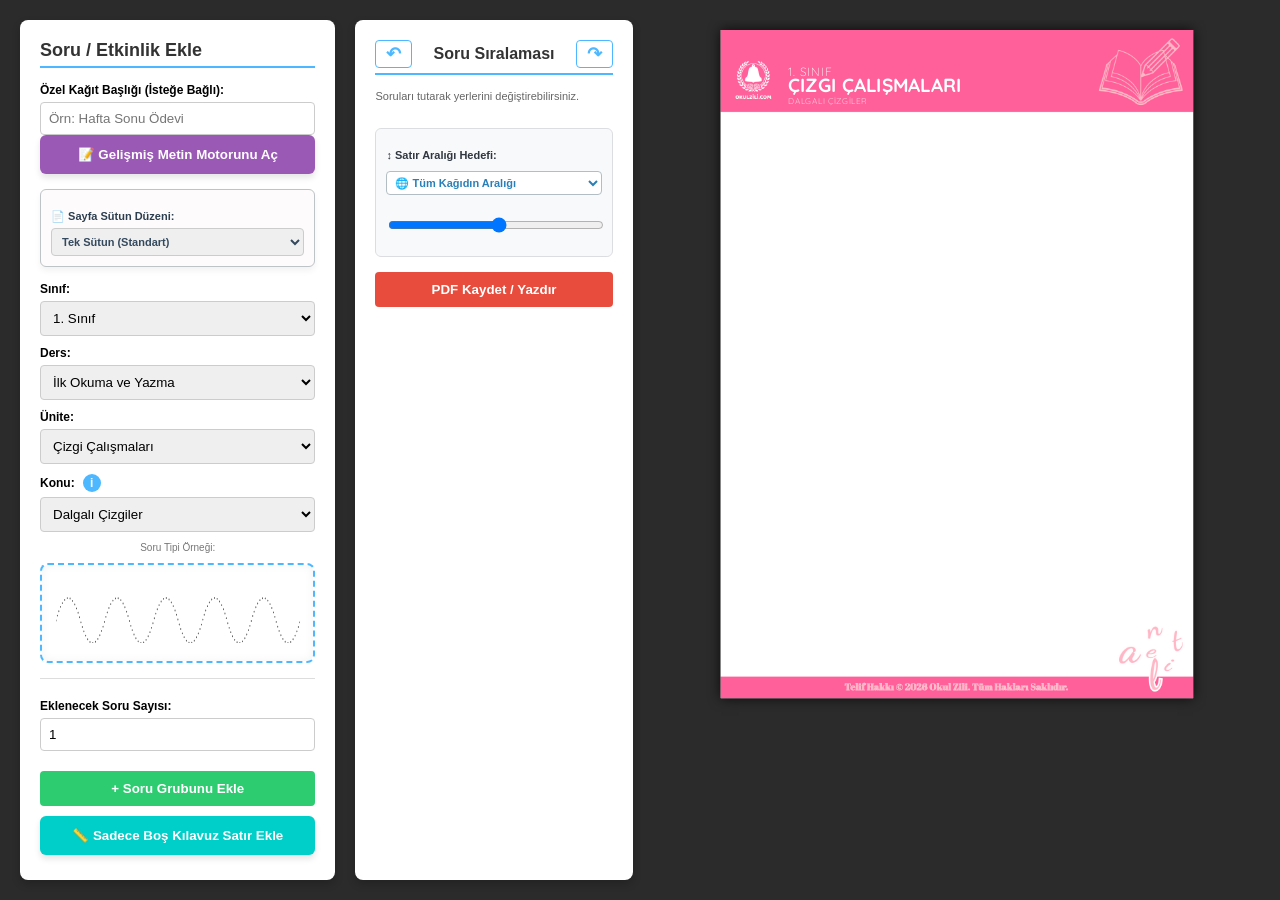
==== index.html @ 905c2f11 "pre-modularization: Ameliyat oncesi ilk saglam yedek" ====
<!DOCTYPE html>
<html lang="tr">
<head>
    <meta charset="UTF-8">
    <title>Okul Zili - Otomasyon Matbaası</title>
    <link rel="stylesheet" href="style.css">
    <style>
        @media print {
            .k-nokta, .k-nokta-gorsel { 
                display: none !important; 
            }
        }
    </style>
</head>
<body>

<div class="app-container">

    <div class="kontrol-paneli">
        <h2>Soru / Etkinlik Ekle</h2>
        
        <label style="margin-top: 15px;">Özel Kağıt Başlığı (İsteğe Bağlı):</label>
            <input type="text" id="ozel-baslik" placeholder="Örn: Hafta Sonu Ödevi" oninput="kagidiCiz()">

        <!-- ============================================================== -->
        <!-- YENİ: EVRENSEL ZENGİN METİN (WORD) MOTORU KAPSAYICISI          -->
        <!-- ============================================================== -->
        <div id="gelismis-metin-motoru-kapsayici" style="margin-bottom: 15px;">
            <button id="metin-motoru-btn" onclick="metinMotorunuGecisYap()" style="width: 100%; background: #9b59b6; color: white; border: none; padding: 12px; border-radius: 6px; font-weight: bold; cursor: pointer; box-shadow: 0 4px 6px rgba(0,0,0,0.1); transition: 0.2s;">
                📝 Gelişmiş Metin Motorunu Aç
            </button>
            
            <!-- Word Arayüzü (Başlangıçta Gizli) -->
            <div id="zengin-metin-alani" style="display: none; margin-top: 10px; border: 1px solid #bdc3c7; border-radius: 6px; background: #fff; overflow: hidden; box-shadow: 0 4px 15px rgba(0,0,0,0.05);">
                
                <!-- Araç Çubuğu (Toolbar) -->
                <div style="background: #f1f2f6; padding: 8px; display: flex; flex-wrap: wrap; gap: 5px; border-bottom: 1px solid #bdc3c7; align-items: center;">
                    <button onclick="metinFormatla('bold')" title="Kalın" style="padding: 4px 8px; font-weight: bold; cursor: pointer; border: 1px solid #ddd; border-radius: 4px; background: #fff;">B</button>
                    <button onclick="metinFormatla('italic')" title="İtalik" style="padding: 4px 8px; font-style: italic; cursor: pointer; border: 1px solid #ddd; border-radius: 4px; background: #fff;">I</button>
                    <button onclick="metinFormatla('underline')" title="Altı Çizili" style="padding: 4px 8px; text-decoration: underline; cursor: pointer; border: 1px solid #ddd; border-radius: 4px; background: #fff;">U</button>
                    
                    <div style="width: 1px; height: 20px; background: #ccc; margin: 0 2px;"></div>
                    
                    <button onclick="metinFormatla('justifyLeft')" title="Sola Yasla" style="padding: 4px 8px; cursor: pointer; border: 1px solid #ddd; border-radius: 4px; background: #fff;">⬅️</button>
                    <button onclick="metinFormatla('justifyCenter')" title="Ortala" style="padding: 4px 8px; cursor: pointer; border: 1px solid #ddd; border-radius: 4px; background: #fff;">↔️</button>
                    <button onclick="metinFormatla('justifyRight')" title="Sağa Yasla" style="padding: 4px 8px; cursor: pointer; border: 1px solid #ddd; border-radius: 4px; background: #fff;">➡️</button>
                    
                    <div style="width: 1px; height: 20px; background: #ccc; margin: 0 2px;"></div>
                    
                    <button onclick="metinFormatla('insertUnorderedList')" title="Madde İmi" style="padding: 4px 8px; cursor: pointer; border: 1px solid #ddd; border-radius: 4px; background: #fff;">• Liste</button>
                    <button onclick="metinFormatla('insertOrderedList')" title="Numaralı Liste" style="padding: 4px 8px; cursor: pointer; border: 1px solid #ddd; border-radius: 4px; background: #fff;">1. Liste</button>
                    
                    <div style="width: 1px; height: 20px; background: #ccc; margin: 0 2px;"></div>
                    
                    <input type="color" onchange="metinFormatla('foreColor', this.value)" title="Yazı Rengi" style="width: 25px; height: 25px; cursor: pointer; padding: 0; border: none; border-radius: 4px;">
                    
                    <select onchange="metinFormatla('fontSize', this.value)" style="padding: 4px; cursor: pointer; font-size: 11px; border: 1px solid #ddd; border-radius: 4px;">
                        <option value="3">Normal Boyut</option>
                        <option value="4">Orta Boyut</option>
                        <option value="5">Büyük Boyut</option>
                        <option value="6">Devasa Boyut</option>
                    </select>
                </div>
                
                <!-- Yazı Yazma Alanı (Kağıt) -->
                <div id="gelismis-editor" contenteditable="true" style="min-height: 250px; max-height: 500px; overflow-y: auto; padding: 15px; font-family: 'Quicksand', sans-serif; font-size: 16px; outline: none; line-height: 1.6; color: #2c3e50;">
                    <!-- Kullanıcı buraya yazacak -->
                </div>

                <!-- YENİ: ÇERÇEVE VE KÖŞE SEÇİM ALANI -->
                <div style="background: #f8f9fa; padding: 10px; border-top: 1px solid #bdc3c7; display: flex; gap: 10px; align-items: center;">
                    <div style="flex: 2;">
                        <label style="font-size: 10px; font-weight: bold; color: #2c3e50; display: block; margin-bottom: 3px;">🎨 Çerçeve Köşesi:</label>
                        <select id="zengin-tema-secimi" style="width: 100%; font-size: 11px; padding: 5px; border: 1px solid #ccc; border-radius: 4px;">
                            <option value="yok">❌ Yok (Çerçevesiz)</option>
                        </select>
                    </div>
                    <div style="flex: 2;">
                        <label style="font-size: 10px; font-weight: bold; color: #2c3e50; display: block; margin-bottom: 3px;">✍️ Kenar Çizgisi:</label>
                        <select id="zengin-stil-secimi" style="width: 100%; font-size: 11px; padding: 5px; border: 1px solid #ccc; border-radius: 4px;">
                            <option value="yok">❌ Yok (Çerçevesiz)</option>
                        </select>
                    </div>
                    <div style="flex: 1;">
                        <label style="font-size: 10px; font-weight: bold; color: #2c3e50; display: block; margin-bottom: 3px;">🎨 Renk:</label>
                        <input type="color" id="zengin-renk-secimi" value="#2c3e50" style="width: 100%; height: 26px; padding: 0; border: none; cursor: pointer; border-radius: 4px;">
                    </div>
                </div>
                
                <!-- KAYDET VE KAPAT BUTONLARI -->
                <div style="display: flex; border-top: 1px solid #bdc3c7;">
                    <button id="metin-ekle-btn" onclick="listeyeEkle()" style="flex: 1; background: #2ecc71; color: white; border: none; padding: 12px; font-weight: bold; cursor: pointer; border-right: 1px solid #27ae60;">
                        ➕ Yazıyı Kâğıda Bas
                    </button>
                    <button onclick="metinMotorunuGecisYap()" style="flex: 1; background: #ecf0f1; color: #7f8c8d; border: none; padding: 12px; font-weight: bold; cursor: pointer;">
                        Kapat
                    </button>
                </div>
            </div>
        </div>

        <!-- ============================================================== -->
        <!-- YENİ: SÜTUN VE SAYFA PLANI KONTROLÜ                            -->
        <!-- ============================================================== -->
        <div style="margin-bottom: 15px; border: 1px solid #bdc3c7; border-radius: 6px; padding: 10px; background: #fdfbfb; box-shadow: 0 4px 6px rgba(0,0,0,0.05);">
            <label style="font-size: 11px; font-weight: bold; color: #2c3e50; display:flex; align-items:center; gap:5px;">
                📄 Sayfa Sütun Düzeni:
            </label>
            <select id="sayfa-sutun-ayari" onchange="sayfaSablonuDegisti()" style="width: 100%; padding: 6px; margin-top: 5px; border-radius: 4px; border: 1px solid #ccc; font-size: 11px; font-weight: bold; color: #34495e; cursor: pointer;">
                <option value="1">Tek Sütun (Standart)</option>
                <option value="2">İki Sütun (Sınav/Test Formatı)</option>
            </select>
            
            <!-- İki sütun seçildiğinde ortaya çıkacak Yayınevi Yazısı kutusu -->
            <div id="yayinevi-kutusu" style="display: none; margin-top: 8px;">
                <label style="font-size: 10px; color: #7f8c8d; font-weight: bold;">Orta Çizgi Yazısı (Dikey):</label>
                <input type="text" id="yayinevi-metni" value="OKUL ZİLİ YAYINCILIK" oninput="kagidiCiz()" style="width: 100%; padding: 5px; margin-top: 3px; border-radius: 4px; border: 1px dashed #ccc; font-size: 10px; color: #9b59b6; font-weight:bold; text-align:center;">
            </div>
        </div>

        <label>Sınıf:</label>
        <select id="sinif-secimi" onchange="sinifDegisti()">
            <option value="1. SINIF">1. Sınıf</option>
            <option value="2. SINIF">2. Sınıf</option>
            <option value="3. SINIF">3. Sınıf</option>
            <option value="4. SINIF">4. Sınıf</option>
        </select>

        <label>Ders:</label>
        <select id="ders-secimi" onchange="dersDegisti()"></select>

        <label>Ünite:</label>
        <select id="unite-secimi" onchange="uniteDegisti()"></select>

        <style>
            /* İnatçı CSS'i ezen balyoz operasyonu */
            #konu-tooltip {
                left: 25px !important;
                right: auto !important;
                top: 50% !important;
                bottom: auto !important;
                transform: translateY(-50%) !important;
                margin: 0 !important;
            }
        </style>
        
        <label style="display: flex; align-items: center; gap: 8px;">
            Konu:
            <div class="tooltip-container">
                <span class="info-icon">i</span>
                <div class="tooltip-text" id="konu-tooltip">Etkinlik önizlemesi burada görünecek.</div>
            </div>
        </label>
        <select id="konu-secimi" onchange="konuDegisti()"></select>


        <label id="soru-tipi-label" style="display:none; margin-top:10px; color:#e74c3c;">Soru Tipi:</label>
        <select id="soru-tipi-secimi" onchange="soruTipiDegisti()" style="display:none; border-color:#e74c3c;"></select>

        <div id="ozellikler-alani" style="display: none; margin-top: 10px;">
            <label>Özellik / Varyasyon Seçimi:</label>
            <div id="ozellik-kutulari" style="background: #f5f5f5; padding: 10px; border-radius: 5px; max-height: 150px; overflow-y: auto;"></div>
        </div>

        <div id="ornek-gorsel-alani" style="margin-top: 10px; text-align: center; display: none;">
            <p style="font-size: 10px; color: #777; margin-bottom: 2px;">Soru Tipi Örneği:</p>
            <img id="konu-ornek-resim" src="" alt="Örnek Görünüm" style="max-width: 100%; max-height: 120px; border: 1px solid #ccc; border-radius: 4px; box-shadow: 0 2px 4px rgba(0,0,0,0.1);">
        </div>

        <div id="matematik-ayarlari" style="display: none;">
            <label>İşlem Türü:</label>
            <select id="islem-turu">
                <option value="+">Toplama İşlemi</option>
                <option value="-">Çıkarma İşlemi</option>
                <option value="x">Çarpma İşlemi</option>
                <option value="/">Bölme İşlemi</option>
            </select>
            <label>Min/Max Sayı:</label>
            <div style="display: flex; gap: 10px;">
                <input type="number" id="min-sayi" value="1">
                <input type="number" id="max-sayi" value="20">
            </div>
        </div>

        <div class="genel-ayarlar" style="margin-top: 15px; border-top: 1px solid #ddd; padding-top: 10px;">
            <div id="nesne-yukleme-alani" style="display: none; margin-top: 15px; padding: 10px; background: #f0f8ff; border: 1px dashed #4DB8FF; border-radius: 6px;"></div>

            <div id="labirent-ayarlari" style="display: none; margin-top: 15px; padding: 10px; background: #fff3e0; border: 1px dashed #e67e22; border-radius: 6px;">
                    <label style="font-size: 11px; font-weight: bold; color: #d35400;">🎲 Labirent Zorluğu (Izgara Boyutu):</label>
                    <div style="font-size: 9px; color: #7f8c8d; margin-bottom: 8px;">Kaça kaçlık bir labirent örülsün? (Max limit A4'e göre ayarlandı)</div>
                    
                    <div style="display: flex; gap: 10px;">
                        <div style="flex: 1;">
                            <label style="font-size: 10px; color: #555;">Genişlik (Sütun)</label>
                            <input type="number" id="labirent-sutun" min="5" max="30" value="15" style="width: 100%; font-size: 11px; padding: 4px; border: 1px solid #ccc; border-radius: 3px;">
                            <div style="font-size: 8px; color: #aaa; margin-top: 2px;">Max: 30</div>
                        </div>
                        <div style="flex: 1;">
                            <label style="font-size: 10px; color: #555;">Yükseklik (Satır)</label>
                            <input type="number" id="labirent-satir" min="5" max="40" value="10" style="width: 100%; font-size: 11px; padding: 4px; border: 1px solid #ccc; border-radius: 3px;">
                            <div style="font-size: 8px; color: #aaa; margin-top: 2px;">Max: 40</div>
                        </div>
                    </div>
            </div>

            <div id="zorluk-alani">
                <label>Zorluk:</label>
                <select id="zorluk-seviyesi">
                    <option value="kolay">Kolay</option>
                    <option value="orta" selected>Orta</option>
                    <option value="zor">Zor</option>
                </select>
            </div>

            <label style="margin-top: 10px;">Eklenecek Soru Sayısı:</label>
            <input type="number" id="soru-sayisi" value="1">
        </div>

        <button class="btn-ekle" onclick="listeyeEkle()">+ Soru Grubunu Ekle</button>
        
        <!-- YENİ: BOŞ KILAVUZ SATIR BUTONU (DOĞRU YERDE) -->
        <button id="bos-satir-ekle-btn" onclick="bosKilavuzSatirEkle()" style="width: 100%; background: #00cec9; color: white; border: none; padding: 12px; border-radius: 6px; font-weight: bold; cursor: pointer; margin-top: 10px; display: none; box-shadow: 0 4px 6px rgba(0,0,0,0.1); transition: 0.2s;">
            📏 Sadece Boş Kılavuz Satır Ekle
        </button>

    </div> <!-- KONTROL PANELİ (Sol Sütun) BURADA KAPANMALIYDI! -->

    <!-- ============================================== -->
    <!-- ORTA SÜTUN (Sıralama ve Ayarlar)               -->
    <!-- ============================================== -->
    <div class="liste-paneli">
        <div style="display: flex; justify-content: space-between; align-items: center; border-bottom: 2px solid #4DB8FF; padding-bottom: 5px; margin-bottom: 15px;">
            <button onclick="geriAl()" style="width: auto; padding: 2px 10px; background: #fff; color: #4DB8FF; border: 1px solid #4DB8FF; border-radius: 4px; font-size: 18px; cursor: pointer; transition: 0.2s;" onmouseover="this.style.background='#4DB8FF'; this.style.color='#fff';" onmouseout="this.style.background='#fff'; this.style.color='#4DB8FF';" title="Geri Al (Ctrl+Z)">&#8630;</button>
            
            <h2 style="margin: 0; padding: 0; border: none; font-size: 16px;">Soru Sıralaması</h2>
            
            <button onclick="ileriAl()" style="width: auto; padding: 2px 10px; background: #fff; color: #4DB8FF; border: 1px solid #4DB8FF; border-radius: 4px; font-size: 18px; cursor: pointer; transition: 0.2s;" onmouseover="this.style.background='#4DB8FF'; this.style.color='#fff';" onmouseout="this.style.background='#fff'; this.style.color='#4DB8FF';" title="İleri Al (Ctrl+Y)">&#8631;</button>
        </div>        
        <p style="font-size: 11px; color: #666;">Soruları tutarak yerlerini değiştirebilirsiniz.</p>
        
        <div id="soru-listesi-kutusu" style="flex-grow: 1; overflow-y: auto; padding-right: 5px;"></div>

        <div id="satir-boslugu-alani" style="margin-top: 15px; background: #f8f9fa; padding: 10px; border-radius: 6px; border: 1px solid #dcdde1;">
            <label style="font-size: 11px; font-weight: bold; color: #2f3640; display: block; margin-bottom: 5px;">↕️ Satır Aralığı Hedefi:</label>
            <select id="satir-boslugu-hedef" onchange="satirBosluguHedefDegisti()" style="width: 100%; font-size: 11px; padding: 4px; margin-bottom: 8px; border: 1px solid #b2bec3; border-radius: 4px; background: #fff; cursor: pointer; color: #2980b9; font-weight: bold;">
                <option value="tumu">🌐 Tüm Kağıdın Aralığı</option>
            </select>
            <input type="range" id="satir-boslugu" min="-75" max="100" value="15" oninput="satirBosluguAyarla(this.value)" style="width: 100%; cursor: ew-resize;">
        </div>

        <button class="btn-yazdir" onclick="yazdir()" style="margin-top: 15px;">PDF Kaydet / Yazdır</button>
    </div>

    <!-- ============================================== -->
    <!-- SAĞ SÜTUN (A4 Önizleme)                        -->
    <!-- ============================================== -->
    <div class="onizleme-paneli">
        <div class="mini-kapsayici">
            <div id="calisma-kagidi" class="A4">
                <div class="dinamik-header">
                    <div id="yazdir-sinif">1. SINIF</div>
                    <div id="yazdir-konu">ÇİZGİ ÇALIŞMALARI</div>
                    <div id="yazdir-alt-konu" style="font-family: 'Quicksand', sans-serif; font-size: 14px; font-weight: 600; opacity: 0.85; margin-top: 6px; max-width: 140mm; line-height: 1.2;"></div>
                </div>
                <div class="header-boslugu"></div>
                <div class="icerik-alani">
                    <div id="soru-alani" class="grid-container"></div>
                </div>
            </div>
        </div>
    </div>

</div> <!-- app-container bitişi -->

<!-- Önce veritabanı yüklensin -->
    <script src="data.js"></script>
    
    <script src="bulmaca-motoru.js"></script>
    
    <!-- Sonra ana motorumuz çalışsın -->
    <script src="script.js"></script>

<!-- ÖNCE KÜTÜPHANELER VE VERİLER YÜKLENİR -->
    <script src="gorsel-kutuphane.js"></script>
    <script src="harf-rotalari.js"></script> 

    
    <!-- ============================================================== -->
<!-- YENİ: GÖRSEL KÜTÜPHANE MODALI (CANVA TARZİ VİTRİN)             -->
<!-- ============================================================== -->
<div id="kutuphane-modali" style="display:none; position:fixed; top:0; left:0; width:100%; height:100%; background:rgba(0,0,0,0.8); z-index:9999; align-items:center; justify-content:center; font-family:'Quicksand', sans-serif;">
    <div style="background:#fff; width:850px; height:600px; border-radius:12px; display:flex; overflow:hidden; box-shadow: 0 10px 40px rgba(0,0,0,0.5);">
        
        <!-- SOL PANEL: Arama ve Liste -->
        <div style="width:400px; background:#f8f9fa; border-right:1px solid #ddd; display:flex; flex-direction:column;">
            <div style="padding:20px; background:#fff; border-bottom:1px solid #ddd;">
                <h3 style="margin:0 0 10px 0; color:#2c3e50; font-size:18px;">🎨 Kütüphaneden Seç</h3>
                <input type="text" id="kutuphane-arama" placeholder="Örn: elma, bulut, araba..." oninput="kutuphanedeAra()" style="width:100%; padding:12px; border:2px solid #3498db; border-radius:6px; outline:none; font-weight:bold; font-size:14px; box-sizing: border-box;">
            </div>
            <div id="kutuphane-liste" style="flex:1; overflow-y:auto; padding:15px; display:flex; flex-wrap:wrap; gap:12px; align-content: flex-start;">
                <!-- Arama sonuçları otomatik dolacak -->
            </div>
        </div>

        <!-- SAĞ PANEL: Canlı Önizleme Vitrini -->
        <div style="flex:1; background:#fff; display:flex; flex-direction:column; align-items:center; justify-content:center; position:relative; padding:30px;">
            <button onclick="kutuphaneModaliKapat()" style="position:absolute; top:15px; right:15px; background:#e74c3c; color:white; border:none; width:35px; height:35px; border-radius:50%; cursor:pointer; font-weight:bold; font-size:16px;">X</button>
            
            <h4 style="color:#7f8c8d; margin-bottom:10px; font-size:16px;" id="vitrin-baslik">Görsel Önizleme</h4>
            
            <!-- YENİ: 3'LÜ STİL SEÇİCİ MENÜSÜ -->
            <div style="display:flex; gap:15px; margin-bottom: 20px; justify-content: center; width: 100%; background: #fdfbfb; padding: 10px; border-radius: 8px; border: 1px dashed #bdc3c7;">
                <label style="font-size: 12px; font-weight: bold; cursor:pointer; color: #2c3e50;"><input type="radio" name="svg-stil-secim" value="solid" onchange="vitriniGuncelle()"> 🖋️ Normal (İnce)</label>
                <label style="font-size: 12px; font-weight: bold; cursor:pointer; color: #2c3e50;"><input type="radio" name="svg-stil-secim" value="dashed" onchange="vitriniGuncelle()"> ✂️ Kesikli</label>
                <label style="font-size: 12px; font-weight: bold; cursor:pointer; color: #2c3e50;"><input type="radio" name="svg-stil-secim" value="dotted" onchange="vitriniGuncelle()" checked> ⏺️ Noktalı</label>
            </div>            
            <!-- VİTRİN EKRANI -->
            <div id="vitrin-kutu" style="width:280px; height:280px; border:3px dashed #bdc3c7; border-radius:12px; display:flex; align-items:center; justify-content:center; background:#fdfbfb; box-shadow: inset 0 0 20px rgba(0,0,0,0.02);">
                <span style="color:#bdc3c7; font-weight:bold;">Listeden bir görsel seçin</span>
            </div>

            <div style="margin-top:35px; width: 100%; padding: 0 40px; box-sizing: border-box;">
                <button id="btn-kullan" onclick="seciliGorseliKullan()" style="width:100%; background:#2ecc71; color:white; border:none; padding:15px; border-radius:8px; font-weight:bold; font-size:16px; cursor:pointer; opacity:0.5; pointer-events:none; transition:0.2s;">✅ Bu Görseli Kâğıda Bas</button>
            </div>
            
            <!-- ACİL ÇIKIŞ KAPISI (Online Modül - Gelecek Aşama) -->
            <div style="margin-top:auto; padding-top:20px; border-top:1px dashed #ddd; width:100%; text-align:center;">
                <p style="font-size:11px; color:#7f8c8d; margin-bottom:8px;">Aradığın nesne listede yok mu?</p>
                <button style="background:#34495e; color:white; border:none; padding:8px 15px; border-radius:6px; cursor:pointer; font-size:11px; font-weight:bold;">🌐 İnternetten (İngilizce) Ara [Yakında]</button>
            </div>
        </div>

    </div>
</div>
</body>
</html>
---- style.css ----
@import url('https://fonts.googleapis.com/css2?family=Nunito:wght@700;800&family=Quicksand:wght@300;400&display=swap');

/* --- YEREL MEB FONTLARI --- */

@font-face {
    font-family: 'TemelYazi';
    src: url('Fontlar/TemelYazi.otf') format('opentype');
    font-weight: normal;
    font-style: normal;
}

@font-face {
    font-family: 'TemelYazi-Bold';
    src: url('Fontlar/TemelYazi-Bold.otf') format('opentype');
    font-weight: bold;
    font-style: normal;
}

@font-face {
    font-family: 'TemelYazi-Light';
    src: url('Fontlar/TemelYazi-Light.otf') format('opentype');
    font-weight: 300;
    font-style: normal;
}

@font-face {
    font-family: 'TemelYazi-KesikCizgi';
    src: url('Fontlar/TemelYazi-KesikCizgi.otf') format('opentype');
    font-weight: normal;
    font-style: normal;
}

@font-face {
    font-family: 'TemelYazi-Kontur';
    src: url('Fontlar/TemelYazi-Kontur.otf') format('opentype');
    font-weight: normal;
    font-style: normal;
}

@font-face {
    font-family: 'TemelYazi-KesikKontur';
    src: url('Fontlar/TemelYazi-KesikKontur.otf') format('opentype');
    font-weight: normal;
    font-style: normal;
}

@font-face {
    font-family: 'TemelYazi-Kilavuz';
    src: url('Fontlar/TemelYazi-Kilavuz.otf') format('opentype');
    font-weight: normal;
    font-style: normal;
}

/* OTOMASYONDA KULLANACAĞIMIZ HAZIR FONT SINIFLARI */
.meb-temel { font-family: 'TemelYazi', sans-serif; font-size: 48px; line-height: 1.5; }
.meb-bold { font-family: 'TemelYazi-Bold', sans-serif; font-weight: bold; font-size: 48px; line-height: 1.5; }
.meb-light { font-family: 'TemelYazi-Light', sans-serif; font-weight: 300; font-size: 48px; line-height: 1.5; }
.meb-kesik { font-family: 'TemelYazi-KesikCizgi', sans-serif; font-size: 48px; line-height: 1.5; }
.meb-kontur { font-family: 'TemelYazi-Kontur', sans-serif; font-size: 48px; line-height: 1.5; }
.meb-kesik-kontur { font-family: 'TemelYazi-KesikKontur', sans-serif; font-size: 48px; line-height: 1.5; }
.meb-kilavuz { font-family: 'TemelYazi-Kilavuz', sans-serif; font-size: 48px; line-height: 1.5; }


* { box-sizing: border-box; }

body {
    font-family: 'Segoe UI', Tahoma, sans-serif;
    background-color: #2b2b2b; 
    margin: 0;
    padding: 20px;
    height: 100vh;
    overflow: hidden;
}

.app-container {
    display: flex;
    gap: 20px;
    height: 100%;
}

.kontrol-paneli {
    background: white;
    padding: 20px;
    border-radius: 8px;
    /* ESKİSİ: width: 320px; */
    width: 400px; /* <--- 80px daha genişletildi, içerik rahatlayacak */
    height: 100%;
    overflow-y: auto;
    box-shadow: 0 4px 8px rgba(0,0,0,0.2);
}

.liste-paneli {
    background: white;
    padding: 20px;
    border-radius: 8px;
    /* YENİ EKLENDİ: Ortadaki sütuna sabit bir genişlik veriyoruz */
    width: 350px; /* <--- Burası da 100px kadar genişletildi */
    height: 100%;
    overflow-y: auto;
    box-shadow: 0 4px 8px rgba(0,0,0,0.2);
}

.onizleme-paneli {
    flex-grow: 1;
    display: flex;
    justify-content: center;
    overflow-y: auto;
    padding-bottom: 50px;
}

h2 { margin-top: 0; font-size: 18px; color: #333; border-bottom: 2px solid #4DB8FF; padding-bottom: 5px; }

label { display: block; margin-top: 10px; font-size: 12px; font-weight: bold; }
input, select { width: 100%; margin-top: 5px; padding: 8px; border: 1px solid #ccc; border-radius: 4px;}
button { width: 100%; padding: 10px; border: none; cursor: pointer; font-weight: bold; border-radius: 4px; transition: 0.2s;}

.btn-ekle { background-color: #2ecc71; color: white; margin-top: 20px; }
.btn-ekle:hover { background-color: #27ae60; }
.btn-yazdir { background-color: #e74c3c; color: white; }

/* SÜRÜKLE BIRAK TASARIMI */
.liste-item {
    background: #fff;
    border: 1px solid #ddd;
    border-left: 4px solid #4DB8FF;
    padding: 10px;
    margin-bottom: 8px;
    border-radius: 5px;
    display: flex;
    justify-content: space-between;
    align-items: center;
    cursor: grab;
    transition: transform 0.2s, box-shadow 0.2s;
}

.liste-item:active {
    cursor: grabbing;
    transform: scale(0.98);
    box-shadow: 0 2px 4px rgba(0,0,0,0.2);
}

.mini-kapsayici {
    transform-origin: top center;
    transform: scale(0.85); 
    margin-top: 10px;
}

.A4 {
    width: 210mm;
    height: 297mm; 
    box-shadow: 0 0 20px rgba(0,0,0,0.8);
    display: flex;
    flex-direction: column;
    position: relative;
    background-color: white; 
    background-size: 100% 100%;
    background-position: top center;
    background-repeat: no-repeat;
    transform: scale(0.7); /* Kağıdı %30 küçültür, ekrana tam sığdırır */
    transform-origin: top center; /* Küçülürken yukarıdan asılı kalmasını sağlar */
    margin-bottom: -80mm; /* Kağıt küçülünce altta oluşan gereksiz boşluğu siler */
}

/* KENDİ GÖZÜNLE DÜZELTTİĞİN DİNAMİK HEADER VE FONT AYARLARIN */
.dinamik-header {
    position: absolute;
    top: 15mm;
    left: 30mm; 
    text-align: left;
    color: white; 
    text-transform: uppercase;
}
#yazdir-sinif {
    font-family: 'Quicksand', sans-serif;
    font-size: 20px; 
    font-weight: 300; 
    letter-spacing: 1.5px;
    margin-bottom: 2px;
}
#yazdir-konu {
    font-family: 'Nunito', sans-serif;
    font-size: 32px; 
    font-weight: 800;
    line-height: 0.9;
}

.header-boslugu { height: 45mm; }
.icerik-alani { flex-grow: 1; padding: 0 15mm; }

/* --- KESİN ÇÖZÜM: SORU ALANINI SABİTLEME --- */
#soru-alani {
    position: absolute !important; /* Diğer tüm esneme kurallarını ezer */
    top: 48mm !important; /* Header'ın tam altı. ASLA YUKARI ÇIKAMAZ! */
    left: 0;
    width: 100%;
    height: 220mm !important; /* Footer'a kadar olan güvenli sınır (297 - 48 üst - 29 alt = 220) */
    padding: 0 15mm;
    
    display: grid;
    grid-template-columns: repeat(4, 1fr);
    align-content: start !important; /* Sorular sadece tavandan aşağı dizilir */
}

/* Soru kutusunun içi tertemiz kalacak */
.soru-kutusu {
    position: relative; 
    text-align: right;
    font-size: 32px; 
    font-family: 'Comic Sans MS', cursive, sans-serif; 
    width: 80px; 
    margin: 0 auto;
    line-height: 1.2;
}

.islem-isareti {
    position: absolute; 
    left: 0px; 
    bottom: 5px; 
    font-size: 32px;
}
.cizgi { border-bottom: 3px solid black; margin-top: 2px; margin-bottom: 5px; }

/* TOOLTIP TASARIMI */
.tooltip-container { position: relative; display: inline-block; cursor: help; }
.info-icon { background-color: #4DB8FF; color: white; border-radius: 50%; width: 18px; height: 18px; display: inline-flex; align-items: center; justify-content: center; font-size: 12px; font-weight: bold; }

/* Kutu artık yukarıya değil, İKONUN SAĞINA doğru açılacak */
.tooltip-text { visibility: hidden; width: 260px; background-color: #2b2b2b; color: #fff; text-align: left; border-radius: 6px; padding: 10px; position: absolute; z-index: 100; top: -10px; left: 150%; margin-left: 0; opacity: 0; transition: opacity 0.3s; font-size: 12px; line-height: 1.4; box-shadow: 0 4px 8px rgba(0,0,0,0.3); pointer-events: none; }

/* Kutunun minik okunu (üçgeni) aşağıdan alıp SOLA (ikona bakacak şekilde) çeviriyoruz */
.tooltip-text::after { content: ""; position: absolute; top: 15px; right: 100%; left: auto; margin-left: 0; border-width: 5px; border-style: solid; border-color: transparent #2b2b2b transparent transparent; }

.tooltip-container:hover .tooltip-text { visibility: visible; opacity: 1; }

@media print {
    body { background-color: white; padding: 0; margin: 0; overflow: visible;}
    .kontrol-paneli, .liste-paneli, .no-print { display: none !important; }
    .onizleme-paneli { display: block; overflow: visible; padding: 0;}
    .mini-kapsayici { transform: scale(1); margin: 0; }
    .A4 { box-shadow: none; width: 210mm; height: 297mm; }
* { -webkit-print-color-adjust: exact !important; print-color-adjust: exact !important; }}
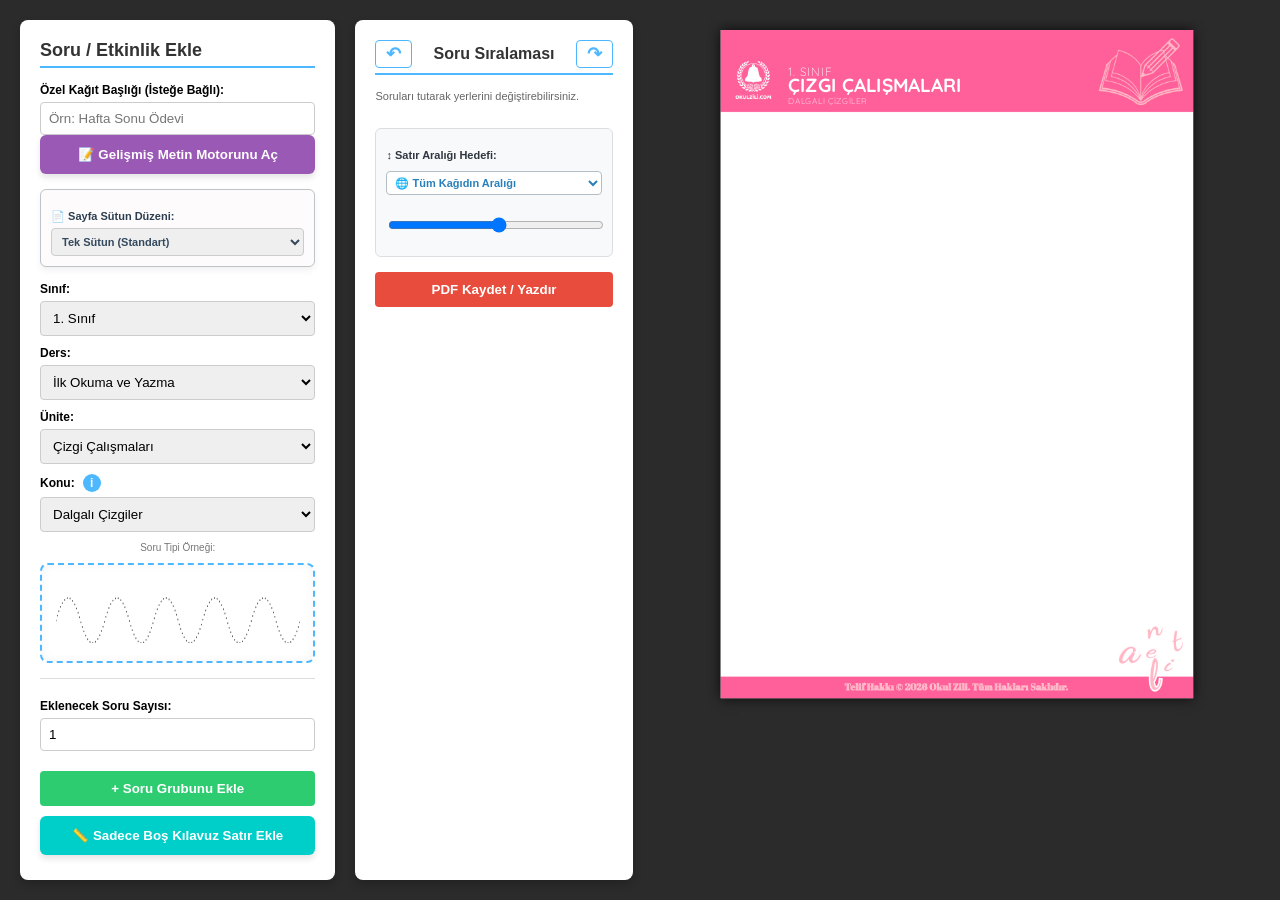
==== commit 50f041cd: "feat: add legacy document item kind resolver" ====
--- a/index.html
+++ b/index.html
@@ -277,6 +277,11 @@
     
     <script src="bulmaca-motoru.js"></script>
     
+
+    <script src="js/core/registry.js"></script>
+    <script src="js/core/state.js"></script>
+
+
     <!-- Sonra ana motorumuz çalışsın -->
     <script src="script.js"></script>
 
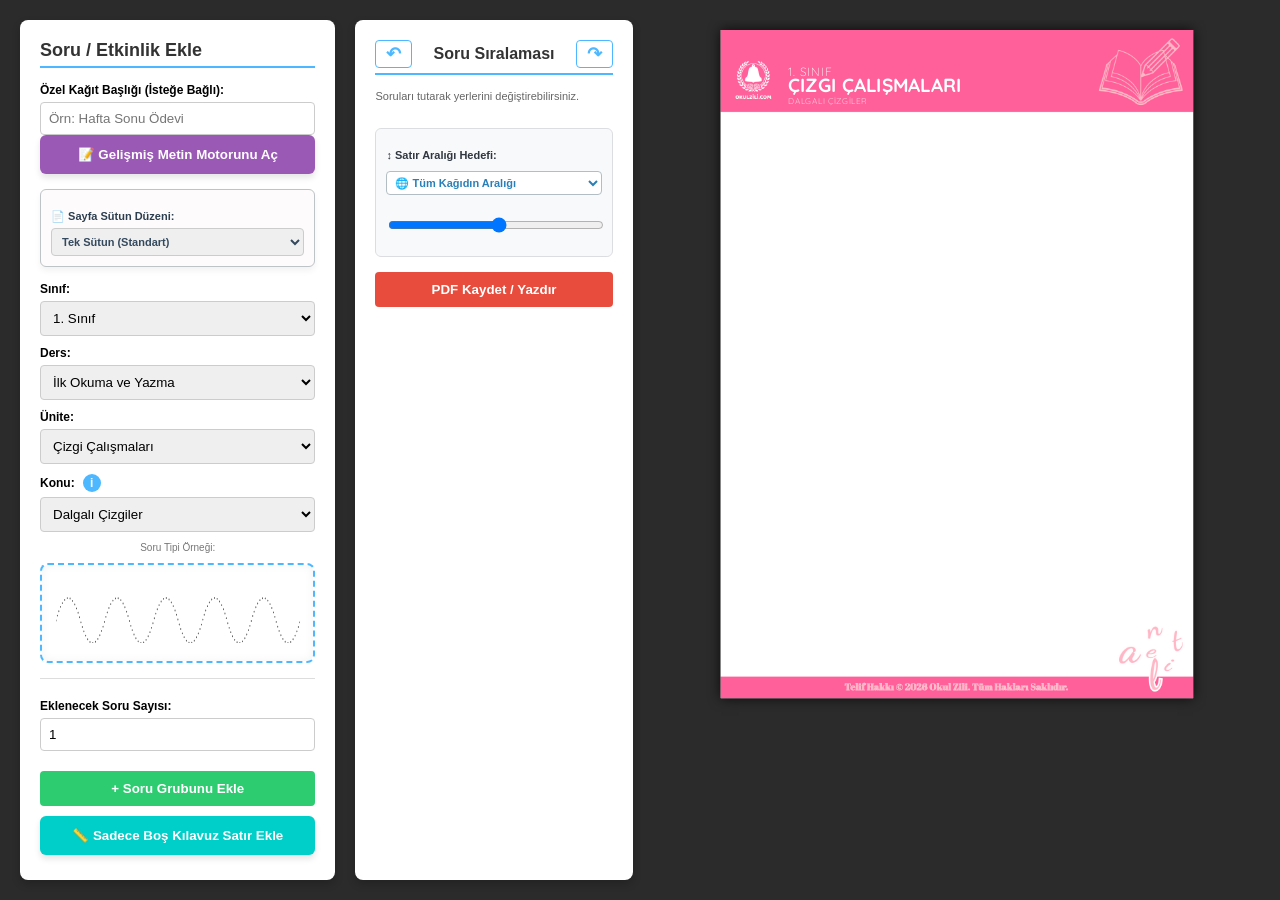
==== commit f2c9e861: "refactor: extract turkceTemizle to shared text utils" ====
--- a/index.html
+++ b/index.html
@@ -281,6 +281,9 @@
     <script src="js/core/registry.js"></script>
     <script src="js/core/state.js"></script>
 
+    <!-- Modüler Mimari - Shared Dosyaları -->
+    <script src="js/shared/text-utils.js"></script>
+
 
     <!-- Sonra ana motorumuz çalışsın -->
     <script src="script.js"></script>
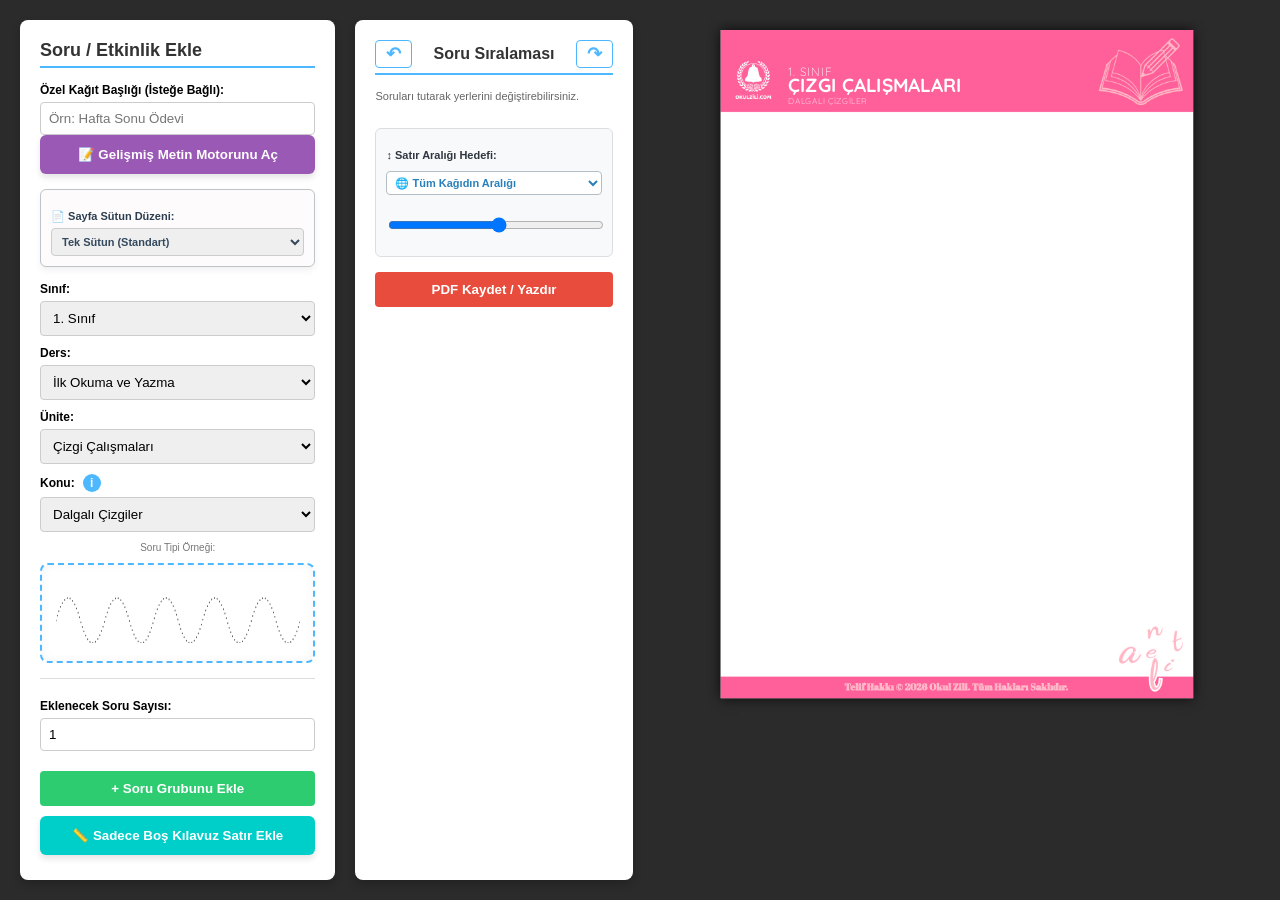
==== commit 749c4d67: "feat: register harf yazimi question type" ====
--- a/index.html
+++ b/index.html
@@ -278,18 +278,22 @@
     <script src="bulmaca-motoru.js"></script>
     
 
-    <script src="js/core/registry.js"></script>
-    <script src="js/core/state.js"></script>
-
-    <!-- Modüler Mimari - Shared Dosyaları -->
-    <script src="js/shared/text-utils.js"></script>
-
-
-    <!-- Sonra ana motorumuz çalışsın -->
-    <script src="script.js"></script>
+<!-- Data ve Shared -->
+<script src="js/shared/text-utils.js"></script>
+<script src="gorsel-kutuphane.js"></script>
+
+<!-- Core Modüller -->
+<script src="js/core/registry.js"></script>
+<script src="js/core/state.js"></script>
+<script src="js/core/menu-manager.js"></script>
+<script src="js/core/library-manager.js"></script>
+<script src="js/core/list-manager.js"></script>
+<script src="js/modules/ilkokuma/index.js"></script>
+
+<!-- Ana Script -->
+<script src="script.js"></script>
 
 <!-- ÖNCE KÜTÜPHANELER VE VERİLER YÜKLENİR -->
-    <script src="gorsel-kutuphane.js"></script>
     <script src="harf-rotalari.js"></script> 
 
     
